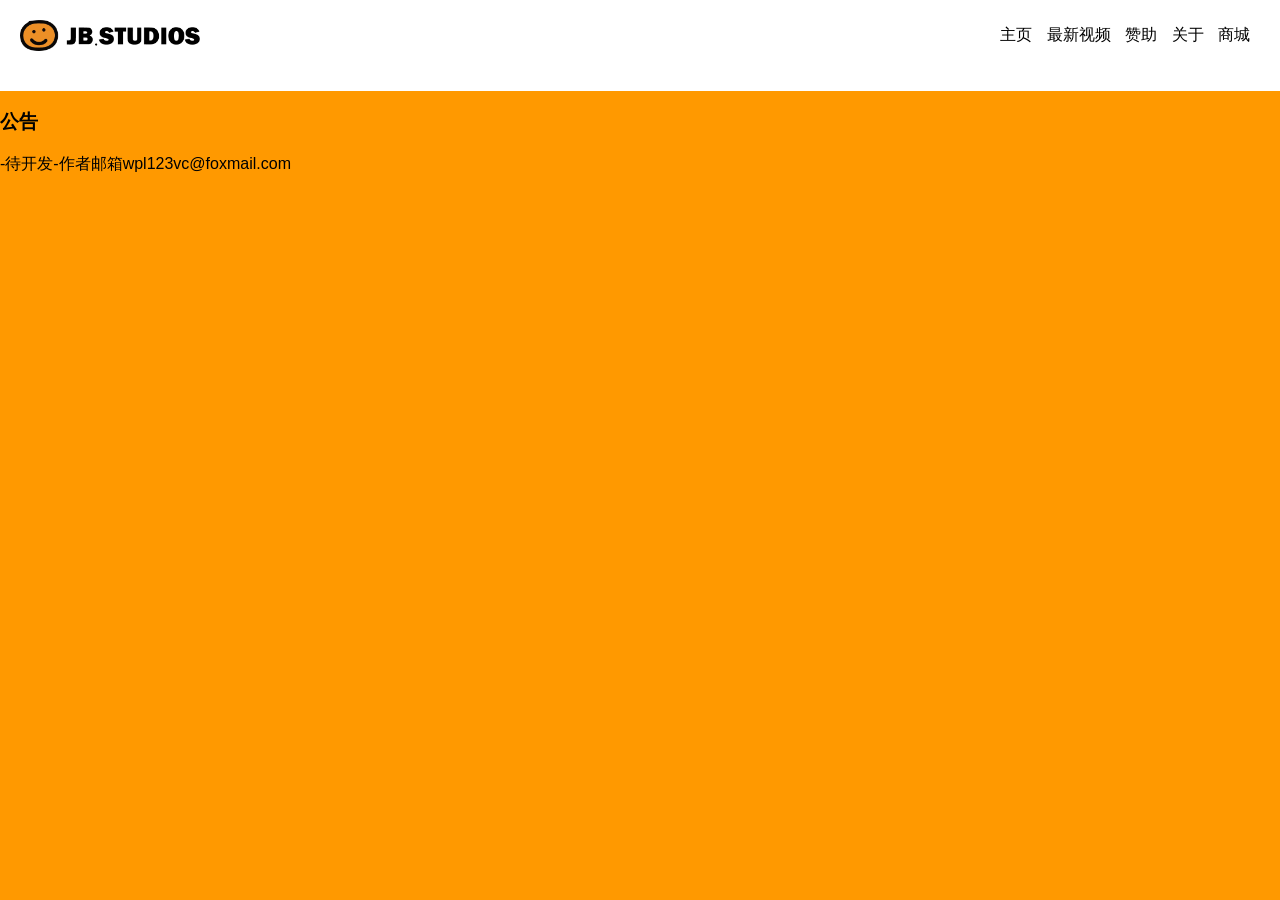
==== index.html @ a003e94d "修改了logo文件和header逻辑" ====
<!DOCTYPE html>
<html>
<head>
  <script src="common-head.js"></script>
</head>
<body>
  <script src="common-header.js"></script>

  <div class="announcement">
    <div id="announcementSlider">
      <img src="bp1.jpg" alt="最新公告">
      <img src="bp2.jpg" alt="最新公告">
    </div>
  </div>

  <div class="content">
    
    <h3>公告</h3>
    <p>-待开发-作者邮箱wpl123vc@foxmail.com</p>
  </div>

</body>
</html>
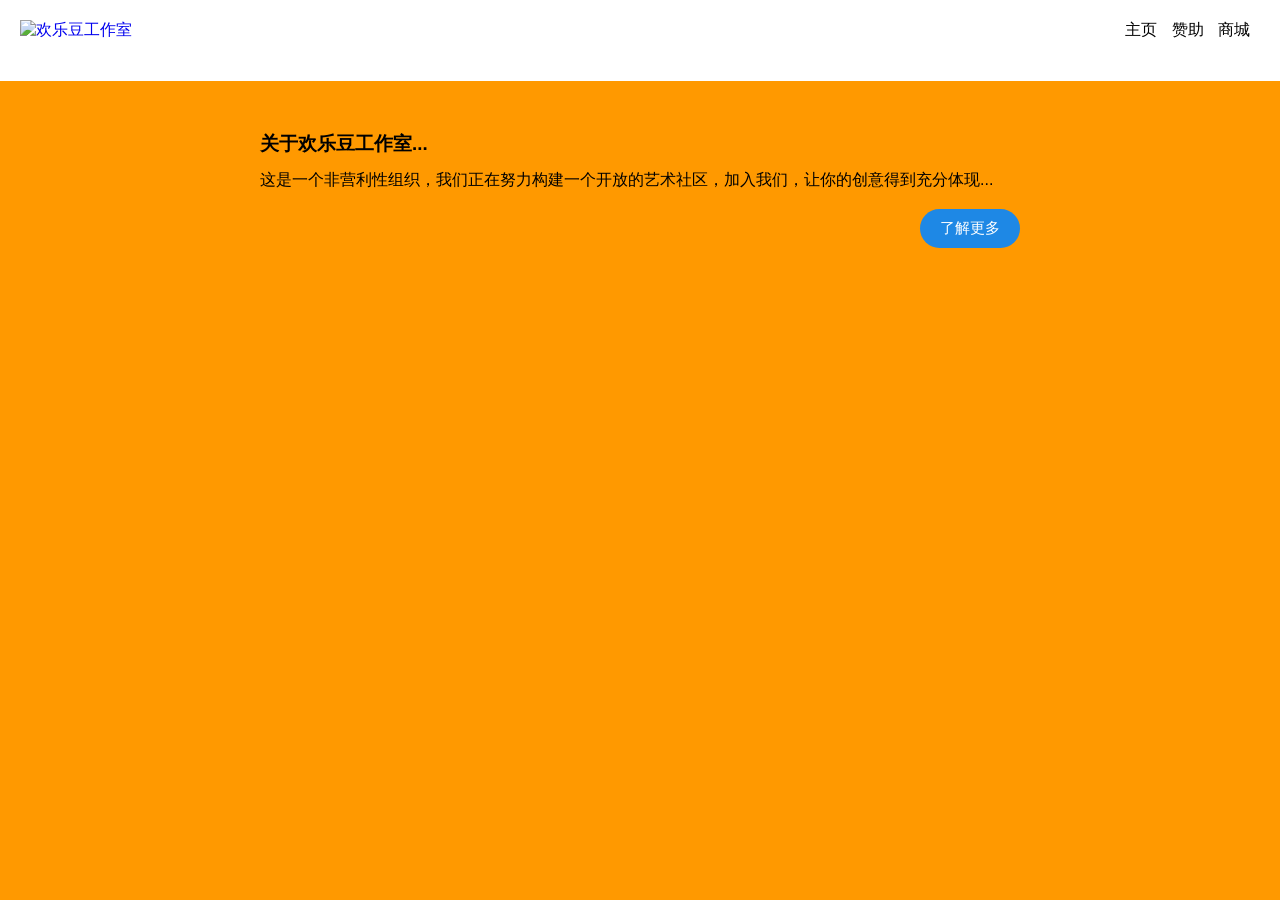
==== commit 2c3b8e34: "Merge 17eea45723114782dd09ff15e4dec27ac2eb8d17 into affd4a55ac3d5a1f449024fe08e831a62acd52d8" ====
--- a/index.html
+++ b/index.html
@@ -1,23 +1,25 @@
-<!DOCTYPE html>
-<html>
-<head>
-  <script src="common-head.js"></script>
-</head>
-<body>
-  <script src="common-header.js"></script>
-
-  <div class="announcement">
-    <div id="announcementSlider">
-      <img src="bp1.jpg" alt="最新公告">
-      <img src="bp2.jpg" alt="最新公告">
-    </div>
-  </div>
-
-  <div class="content">
-    
-    <h3>公告</h3>
-    <p>-待开发-作者邮箱wpl123vc@foxmail.com</p>
-  </div>
-
-</body>
-</html>
+<!DOCTYPE html>
+<html>
+<head>
+  <script src="common-head.js"></script>
+</head>
+<body>
+  <script src="common-header.js"></script>
+
+  <div class="announcement">
+    <div id="announcementSlider">
+      <img src="bp1.jpg" alt="最新公告">
+      <img src="bp2.jpg" alt="最新公告">
+    </div>
+  </div>
+
+  <div class="content">
+    <div class="content-inner">
+      <h3>关于欢乐豆工作室...</h3>
+      <p>这是一个非营利性组织，我们正在努力构建一个开放的艺术社区，加入我们，让你的创意得到充分体现...</p>
+      <button onclick="window.location.href=''">了解更多</button>
+    </div>
+  </div>
+
+</body>
+</html>
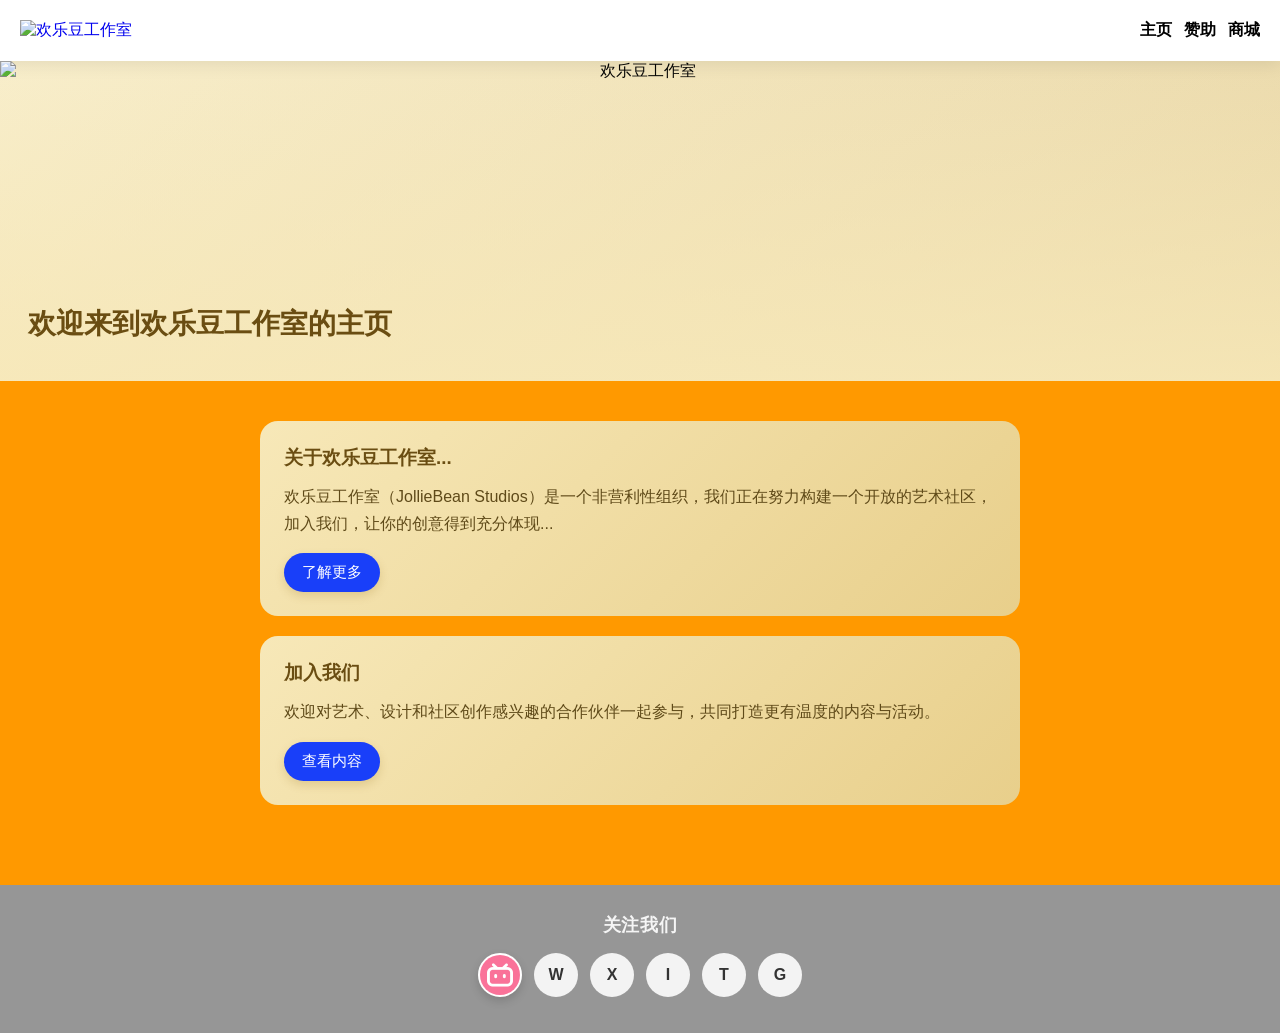
==== commit f79cbe2e: "增加了footer" ====
--- a/index.html
+++ b/index.html
@@ -1,25 +1,34 @@
-<!DOCTYPE html>
-<html>
-<head>
-  <script src="common-head.js"></script>
-</head>
-<body>
-  <script src="common-header.js"></script>
-
-  <div class="announcement">
-    <div id="announcementSlider">
-      <img src="bp1.jpg" alt="最新公告">
-      <img src="bp2.jpg" alt="最新公告">
-    </div>
-  </div>
-
-  <div class="content">
-    <div class="content-inner">
-      <h3>关于欢乐豆工作室...</h3>
-      <p>这是一个非营利性组织，我们正在努力构建一个开放的艺术社区，加入我们，让你的创意得到充分体现...</p>
-      <button onclick="window.location.href=''">了解更多</button>
-    </div>
-  </div>
-
-</body>
-</html>
+<!DOCTYPE html>
+<html>
+<head>
+  <script src="common-head.js"></script>
+</head>
+<body>
+  <script src="common-header.js"></script>
+
+  <div class="announcement">
+    <div class="announcement-hero">
+      <img src="images/bg.jpg" alt="欢乐豆工作室">
+      <div class="announcement-copy">
+        <h2>欢迎来到欢乐豆工作室的主页</h2>
+      </div>
+    </div>
+  </div>
+
+  <div class="content">
+    <div class="content-inner">
+      <h3>关于欢乐豆工作室...</h3>
+      <p>欢乐豆工作室（JollieBean Studios）是一个非营利性组织，我们正在努力构建一个开放的艺术社区，加入我们，让你的创意得到充分体现...</p>
+      <button onclick="window.location.href='about.html'">了解更多</button>
+    </div>
+
+    <div class="content-inner">
+      <h3>加入我们</h3>
+      <p>欢迎对艺术、设计和社区创作感兴趣的合作伙伴一起参与，共同打造更有温度的内容与活动。</p>
+      <button onclick="window.location.href='joinus.html'">查看内容</button>
+    </div>
+  </div>
+
+  <script src="common-footer.js"></script>
+</body>
+</html>
